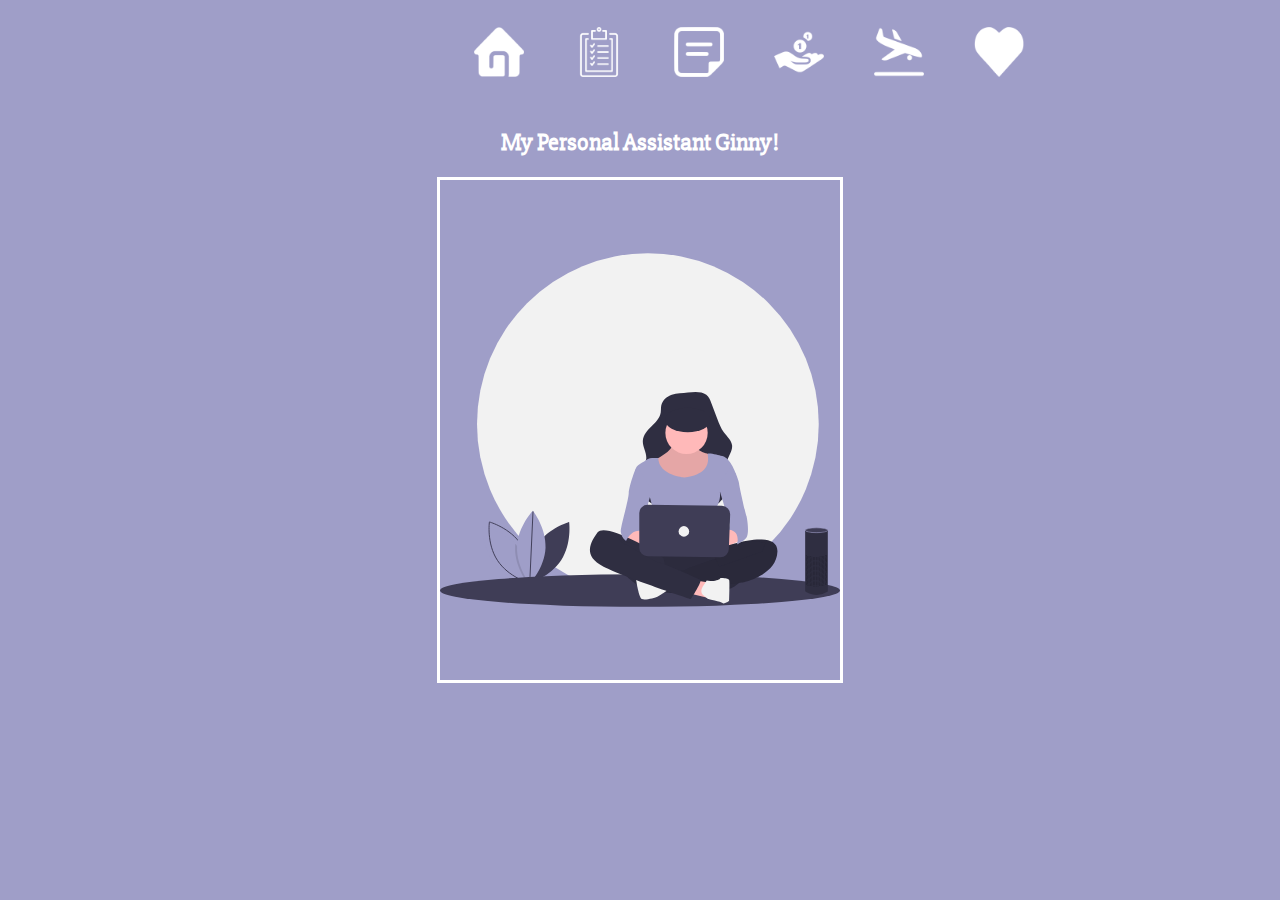
==== index.html @ f1ce9ccb "added budget manager" ====
<!DOCTYPE html>
<html style="background-color:#9f9ec8; font-family: 'Slabo 27px', serif;">
  <head>
    <meta charset="utf-8">
    <meta name="viewport" content="width=device-width">
    <title>repl.it</title>
    <!-- css files -->
    <link href="css/style.css" rel="stylesheet" type="text/css" />
    <link href="css/tab.css" rel="stylesheet" type="text/css" />
     <link href="https://fonts.googleapis.com/css2?family=Slabo+27px&display=swap" rel="stylesheet"> 

  </head>

  <!-- Home Page -->
  <body>

    <!--nav tab -->
    <div class="buttons-container">
      
      <ul class="buttons" align="center">

        <li> 
          <a id="home" name="home" href="index.html" title="Jot down!">
            <img src="static/icons/home.png" alt="">
          </a>
        </li>

        <li>
          <a id="Task Manager" name="Task Manager" href="task.html"  title="Task Manager">
            <img src="static/icons/todo.png" alt="">
          </a>
        </li>
        
        <li> 
          <a id="note" name="note" href="note.html"  title="Jot down!">
            <img src="static/icons/notes.png" alt="">
          </a>
        </li>

        <li>
          <a id="budget" name="budget" href="budget.html" title="budget">
            <img src="static/icons/budget.png" alt="">
          </a>
        </li>
                             
        <li>
          <a id="flight_search" name="flight_search" href="flight.html" title="Flight Search">
            <img src="static/icons/flight.png" alt="">
          </a>
        </li>

        <li>
          <a id="Relax" name="Relax" href="relax.html"  title="Relax">
            <img src="static/icons/heart.png" alt="">
          </a>
        </li>

      </ul>

    </div>
<!-- end of nav tab -->

<!-- main -->
    <h2 style="text-align:center; color: white"> My Personal Assistant Ginny!</h2>
    
    <div align="center" >
      <img style="width:400px; height:500px; border:solid white"  src="static/main logo.svg"/>
    </div>

<!-- javascript files -->
    <script src="js/script.js"></script>

  </body>
</html>
---- css/tab.css ----
.buttons-container {
  height:100px;
  background-size: 100%; 
  margin-left:400px;
  font-family: 'DM Mono', monospace;
}

.buttons img {
  height: 50px;
  width: 50px;
  padding: 4px 4px;
  position: relative;
  /*top: 5px;*/
  font-family: 'DM Mono', monospace;
}
.buttons {
  margin: 0;
  list-style: none;
  padding-top: 15px;
  font-family: 'DM Mono', monospace;
}

.buttons a {
  font: 15px DM Mono, monospace, 
  color: Black;
  text-decoration: none;
  display: block;
  line-height: 40px;
  font-family: 'DM Mono', monospace;
}

.buttons>li {
  position: relative;
  left: 0.5px;
  float: left;
  width: 100px;
  font-family: 'DM Mono', monospace;
}

.buttons>li:hover {
  border-radius: 20%;
  background-color: #d9d9d9;
  transition: background-color 0.2s;
  font-family: 'DM Mono', monospace;
}

.buttons li:hover>ul {
  display: inline;
  height: auto;
  opacity: 1;
  font-family: 'DM Mono', monospace;
}
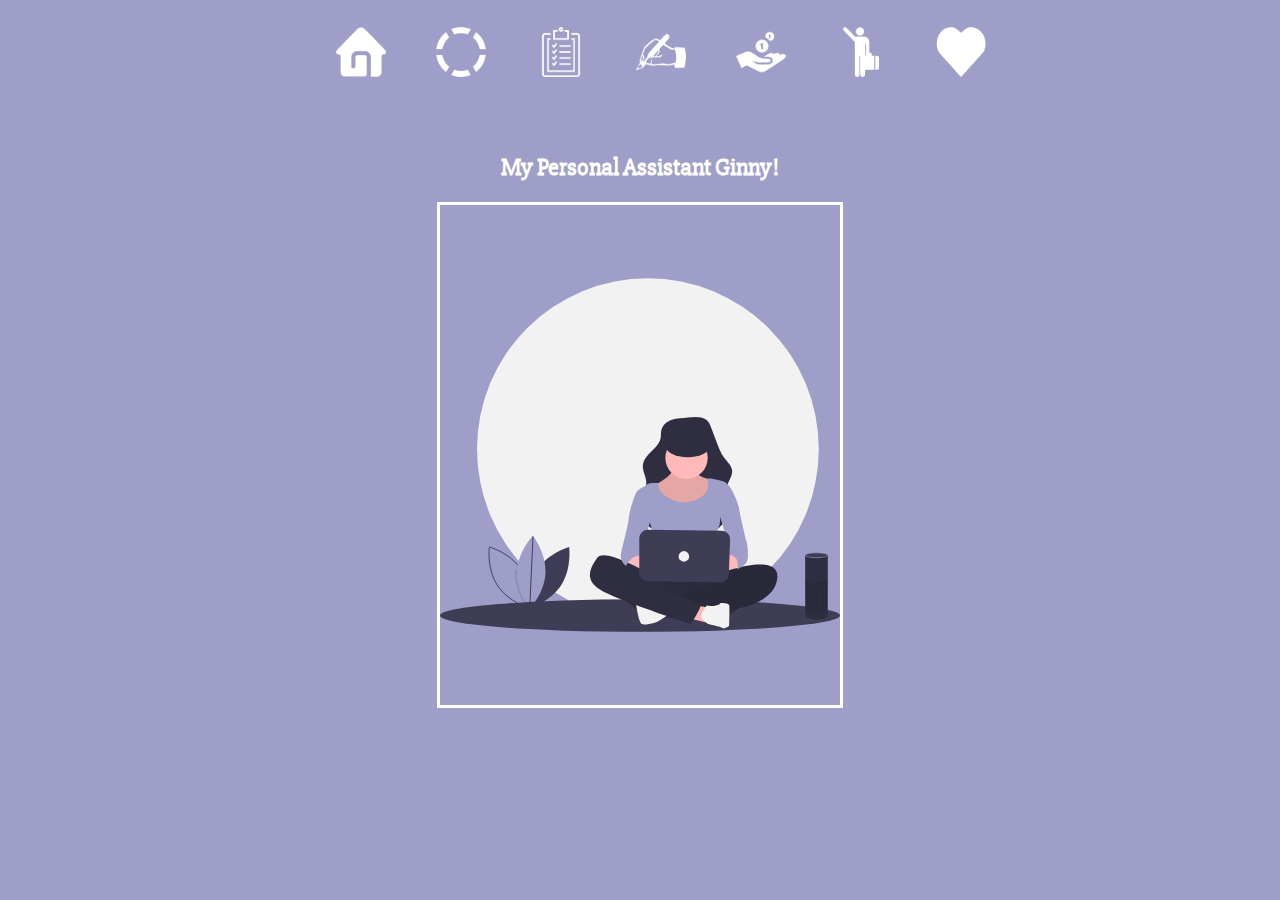
==== commit a7720bc7: "added trains search feature" ====
--- a/index.html
+++ b/index.html
@@ -1,13 +1,17 @@
 <!DOCTYPE html>
-<html style="background-color:#9f9ec8; font-family: 'Slabo 27px', serif;">
+<html style="background-color:#9f9ec8; font-family: 'Slabo 27px', serif; text-align: cener">
   <head>
     <meta charset="utf-8">
-    <meta name="viewport" content="width=device-width">
-    <title>repl.it</title>
+    <!-- for mobile view -->
+    <meta name="viewport" content="width=device-width, initial-scale=1.0">
+    
+    <title>My Assistant App</title>
+
     <!-- css files -->
     <link href="css/style.css" rel="stylesheet" type="text/css" />
     <link href="css/tab.css" rel="stylesheet" type="text/css" />
-     <link href="https://fonts.googleapis.com/css2?family=Slabo+27px&display=swap" rel="stylesheet"> 
+    <!-- fonts -->
+    <link href="https://fonts.googleapis.com/css2?family=Slabo+27px&display=swap" rel="stylesheet"> 
 
   </head>
 
@@ -15,13 +19,19 @@
   <body>
 
     <!--nav tab -->
-    <div class="buttons-container">
+    <div class="buttons-container" style="text-align:center;">
       
-      <ul class="buttons" align="center">
+      <ul class="buttons" style="display:inline-block;">
 
         <li> 
           <a id="home" name="home" href="index.html" title="Jot down!">
             <img src="static/icons/home.png" alt="">
+          </a>
+        </li>
+
+        <li> 
+          <a id="Dashboard" name="Dashboard" href="index.html" title="Onestop Dashboard!">
+            <img src="static/icons/dash.png" alt="">
           </a>
         </li>
 
@@ -33,7 +43,7 @@
         
         <li> 
           <a id="note" name="note" href="note.html"  title="Jot down!">
-            <img src="static/icons/notes.png" alt="">
+            <img src="static/icons/note.png" alt="">
           </a>
         </li>
 
@@ -44,9 +54,13 @@
         </li>
                              
         <li>
-          <a id="flight_search" name="flight_search" href="flight.html" title="Flight Search">
-            <img src="static/icons/flight.png" alt="">
+          <a id="travel" name="travel" href="#" title="travel">
+            <img src="static/icons/travel.png" alt="">
           </a>
+          <ul class="dropdown-content">          
+              <li><a href="flight.html">Flights</a></li>
+              <li><a href="trains.html">Trains</a></li>
+            </ul>
         </li>
 
         <li>
@@ -54,16 +68,14 @@
             <img src="static/icons/heart.png" alt="">
           </a>
         </li>
-
       </ul>
-
     </div>
 <!-- end of nav tab -->
 
 <!-- main -->
-    <h2 style="text-align:center; color: white"> My Personal Assistant Ginny!</h2>
+    <div align="center" >
+       <h2 style="text-align:center; color: white"> My Personal Assistant Ginny!</h2>
     
-    <div align="center" >
       <img style="width:400px; height:500px; border:solid white"  src="static/main logo.svg"/>
     </div>
 
--- a/css/tab.css
+++ b/css/tab.css
@@ -1,8 +1,9 @@
 .buttons-container {
   height:100px;
-  background-size: 100%; 
-  margin-left:400px;
-  font-family: 'DM Mono', monospace;
+  margin: auto auto;
+  padding-bottom: 25px;
+  position: relative;
+  
 }
 
 .buttons img {
@@ -11,22 +12,22 @@
   padding: 4px 4px;
   position: relative;
   /*top: 5px;*/
-  font-family: 'DM Mono', monospace;
+  text-align: center;
+  
 }
 .buttons {
   margin: 0;
   list-style: none;
   padding-top: 15px;
-  font-family: 'DM Mono', monospace;
+  text-align: center;
 }
 
-.buttons a {
-  font: 15px DM Mono, monospace, 
+.buttons a { 
   color: Black;
   text-decoration: none;
   display: block;
   line-height: 40px;
-  font-family: 'DM Mono', monospace;
+  text-align: center;
 }
 
 .buttons>li {
@@ -34,14 +35,14 @@
   left: 0.5px;
   float: left;
   width: 100px;
-  font-family: 'DM Mono', monospace;
+  text-align: center;
 }
 
 .buttons>li:hover {
   border-radius: 20%;
   background-color: #d9d9d9;
   transition: background-color 0.2s;
-  font-family: 'DM Mono', monospace;
+  text-align: center;
 }
 
 .buttons li:hover>ul {
@@ -49,4 +50,57 @@
   height: auto;
   opacity: 1;
   font-family: 'DM Mono', monospace;
+  text-align: center;
 }
+.dropdown-content {
+
+  display: none;
+  position: absolute;
+  top: 50px;
+  left: 0;
+  width: 160px;
+  list-style: none;
+  padding: 0;
+  margin: 0;
+  font-size: 12px;
+}
+
+.dropdown-content>li {
+  position: relative;
+  height: 40px;
+  background-color: white;
+  transition: background-color 0.2s;
+}
+
+.dropdown-content>li:hover {
+  background-color: #d9d9d9;
+  transition: background-color 0.2s;
+}
+
+.second-dropdown-content {
+  position: absolute;
+  top: 0;
+  right: -120px;
+  width: 120px;
+  list-style: none;
+  padding: 0;
+  margin: 0;
+  height: 0;
+  opacity: 0;
+  overflow: hidden;
+  transition: opacity linear 0.15s;
+}
+
+.second-dropdown-content>li {
+  height: 40px;
+  background-color: white;
+}
+
+.second-dropdown-content>li:hover {
+  background-color: #d9d9d9;
+  transition: background-color 0.2s;
+}
+
+.show {
+  display: block;
+}
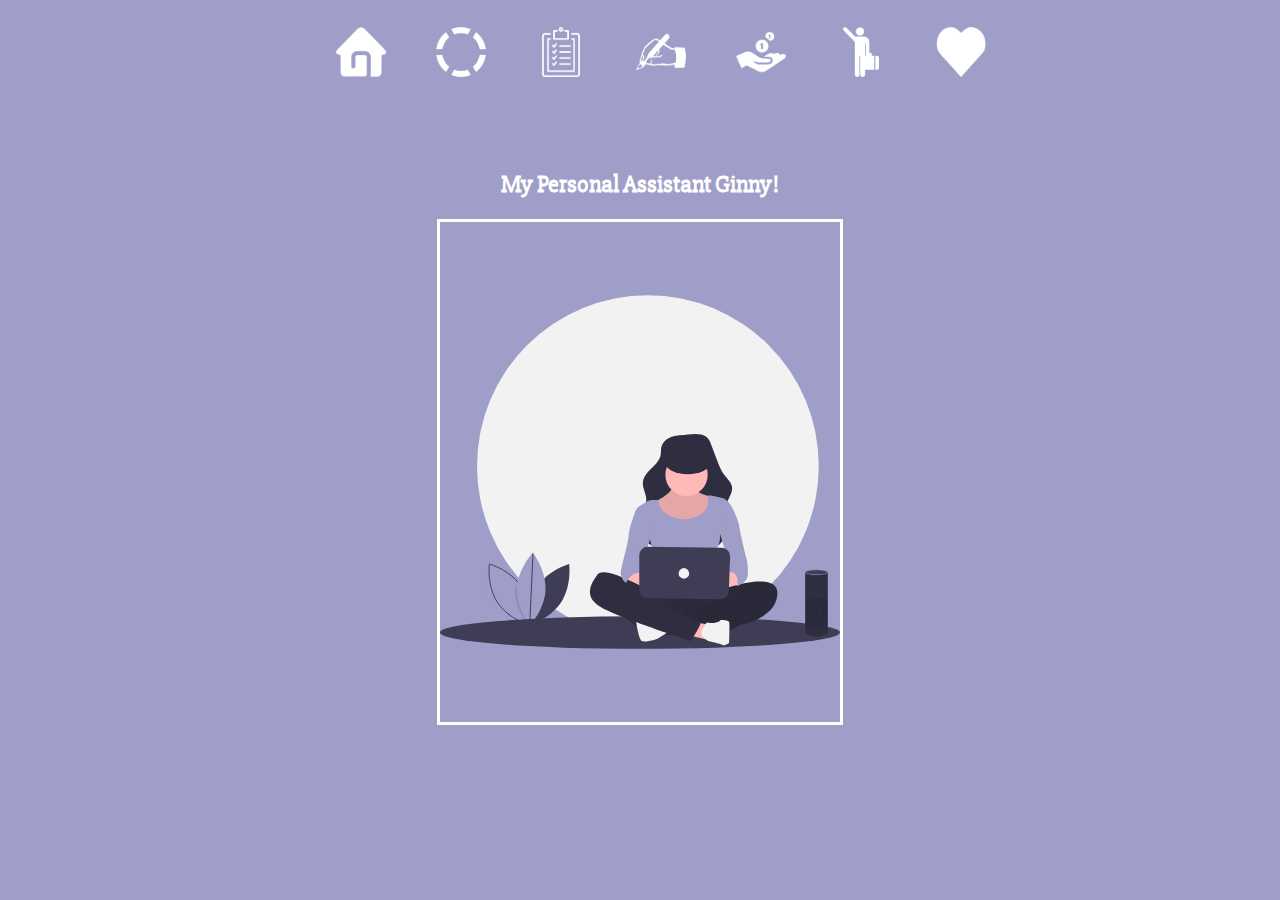
==== commit 4f434cff: "changed the task.html page" ====
--- a/index.html
+++ b/index.html
@@ -2,57 +2,45 @@
 <html style="background-color:#9f9ec8; font-family: 'Slabo 27px', serif; text-align: cener">
   <head>
     <meta charset="utf-8">
-    <!-- for mobile view -->
     <meta name="viewport" content="width=device-width, initial-scale=1.0">
-    
     <title>My Assistant App</title>
-
     <!-- css files -->
     <link href="css/style.css" rel="stylesheet" type="text/css" />
     <link href="css/tab.css" rel="stylesheet" type="text/css" />
     <!-- fonts -->
     <link href="https://fonts.googleapis.com/css2?family=Slabo+27px&display=swap" rel="stylesheet"> 
-
   </head>
 
   <!-- Home Page -->
   <body>
-
     <!--nav tab -->
     <div class="buttons-container" style="text-align:center;">
-      
       <ul class="buttons" style="display:inline-block;">
-
         <li> 
           <a id="home" name="home" href="index.html" title="Jot down!">
             <img src="static/icons/home.png" alt="">
           </a>
         </li>
-
         <li> 
           <a id="Dashboard" name="Dashboard" href="index.html" title="Onestop Dashboard!">
             <img src="static/icons/dash.png" alt="">
           </a>
         </li>
-
         <li>
           <a id="Task Manager" name="Task Manager" href="task.html"  title="Task Manager">
             <img src="static/icons/todo.png" alt="">
           </a>
         </li>
-        
         <li> 
           <a id="note" name="note" href="note.html"  title="Jot down!">
             <img src="static/icons/note.png" alt="">
           </a>
         </li>
-
         <li>
           <a id="budget" name="budget" href="budget.html" title="budget">
             <img src="static/icons/budget.png" alt="">
           </a>
-        </li>
-                             
+        </li>                            
         <li>
           <a id="travel" name="travel" href="#" title="travel">
             <img src="static/icons/travel.png" alt="">
@@ -62,7 +50,6 @@
               <li><a href="trains.html">Trains</a></li>
             </ul>
         </li>
-
         <li>
           <a id="Relax" name="Relax" href="relax.html"  title="Relax">
             <img src="static/icons/heart.png" alt="">
@@ -81,6 +68,7 @@
 
 <!-- javascript files -->
     <script src="js/script.js"></script>
-
+    <script src='https://cdnjs.cloudflare.com/ajax/libs/jquery/3.3.1/jquery.min.js'>
+    </script>
   </body>
 </html>--- a/css/tab.css
+++ b/css/tab.css
@@ -1,7 +1,7 @@
 .buttons-container {
   height:100px;
   margin: auto auto;
-  padding-bottom: 25px;
+  padding-bottom: 42px;
   position: relative;
   
 }
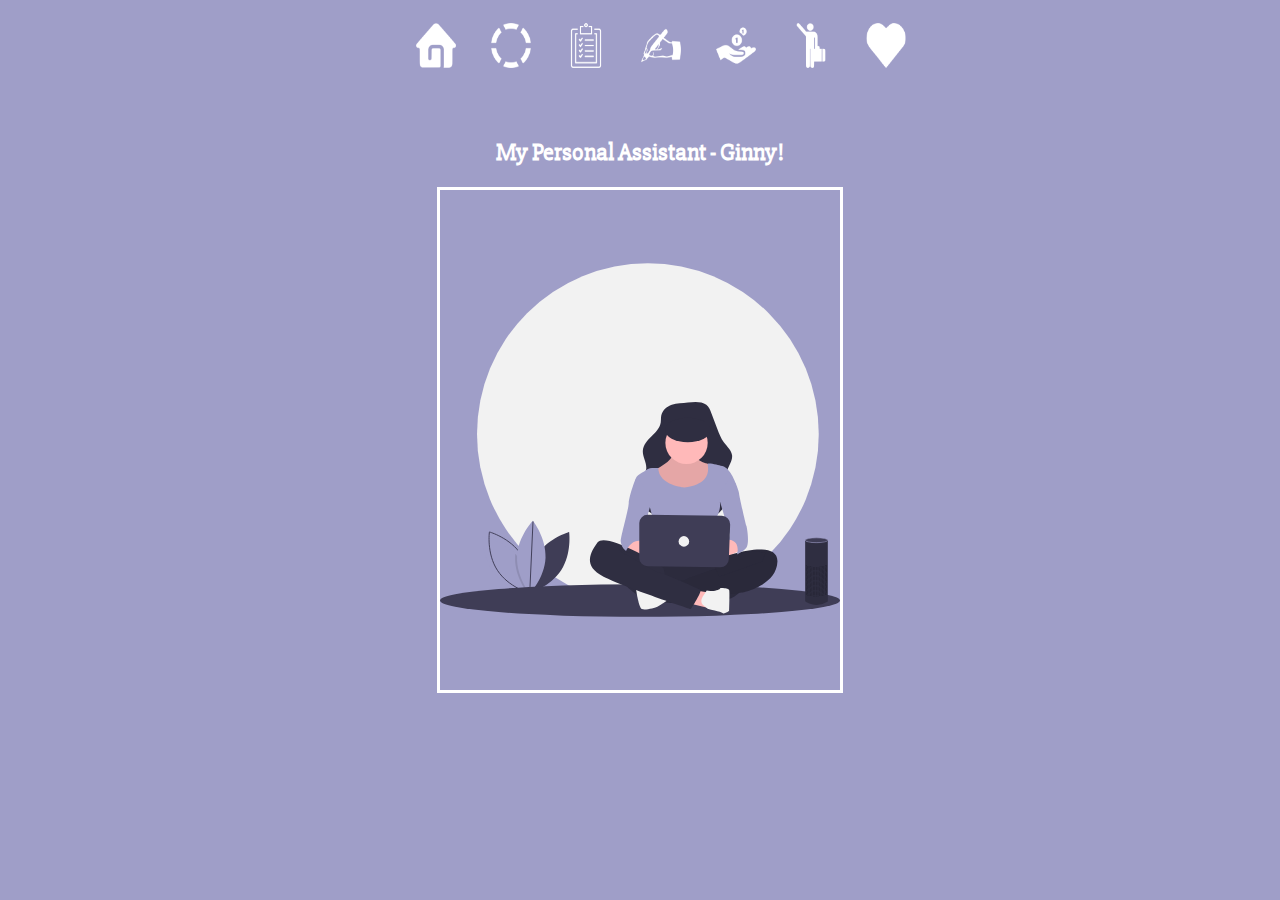
==== commit b4bd3b18: "minor updates" ====
--- a/index.html
+++ b/index.html
@@ -1,24 +1,26 @@
 <!DOCTYPE html>
 <html style="background-color:#9f9ec8; font-family: 'Slabo 27px', serif; text-align: cener">
-  <head>
-    <meta charset="utf-8">
-    <meta name="viewport" content="width=device-width, initial-scale=1.0">
-    <title>My Assistant App</title>
-    <!-- css files -->
-    <link href="css/style.css" rel="stylesheet" type="text/css" />
-    <link href="css/tab.css" rel="stylesheet" type="text/css" />
-    <!-- fonts -->
-    <link href="https://fonts.googleapis.com/css2?family=Slabo+27px&display=swap" rel="stylesheet"> 
-  </head>
 
-  <!-- Home Page -->
-  <body>
-    <!--nav tab -->
-    <div class="buttons-container" style="text-align:center;">
-      <ul class="buttons" style="display:inline-block;">
-        <li> 
-          <a id="home" name="home" href="index.html" title="Jot down!">
-            <img src="static/icons/home.png" alt="">
+<head>
+	<meta charset="utf-8">
+	<meta name="viewport" content="width=device-width, initial-scale=1.0">
+	<title>My Assistant App</title>
+	<!-- css files -->
+	<link href="css/style.css" rel="stylesheet" type="text/css" />
+	<link href="css/tab.css" rel="stylesheet" type="text/css" />
+	<!-- fonts -->
+	<link href="https://fonts.googleapis.com/css2?family=Slabo+27px&display=swap" rel="stylesheet">
+</head>
+
+<!-- Home Page -->
+
+<body>
+	<!--nav tab -->
+	<div class="buttons-container" style="text-align:center;">
+		<ul class="buttons" style="display:inline-block;">
+			<li>
+				<a id="home" name="home" href="index.html" title="Jot down!">
+					<img src="static/icons/home.png" alt="">
           </a>
         </li>
         <li> 
@@ -61,7 +63,7 @@
 
 <!-- main -->
     <div align="center" >
-       <h2 style="text-align:center; color: white"> My Personal Assistant Ginny!</h2>
+       <h2 style="text-align:center; color: white"> My Personal Assistant - Ginny!</h2>
     
       <img style="width:400px; height:500px; border:solid white"  src="static/main logo.svg"/>
     </div>
--- a/css/tab.css
+++ b/css/tab.css
@@ -1,16 +1,16 @@
 .buttons-container {
-  height:100px;
-  margin: auto auto;
-  padding-bottom: 42px;
-  position: relative;
+  height:80px;
+ 
+  padding-bottom: 30px;
+  /* position: relative; */
   
 }
 
 .buttons img {
-  height: 50px;
-  width: 50px;
-  padding: 4px 4px;
-  position: relative;
+  height: 45px;
+  width: 40px;
+  /* padding: 4px 4px; */
+  /* position: relative; */
   /*top: 5px;*/
   text-align: center;
   
@@ -34,12 +34,12 @@
   position: relative;
   left: 0.5px;
   float: left;
-  width: 100px;
+  width: 75px;
   text-align: center;
 }
 
 .buttons>li:hover {
-  border-radius: 20%;
+  /* border-radius: 20%; */
   background-color: #d9d9d9;
   transition: background-color 0.2s;
   text-align: center;
@@ -92,7 +92,7 @@
 }
 
 .second-dropdown-content>li {
-  height: 40px;
+  height: 30px;
   background-color: white;
 }
 
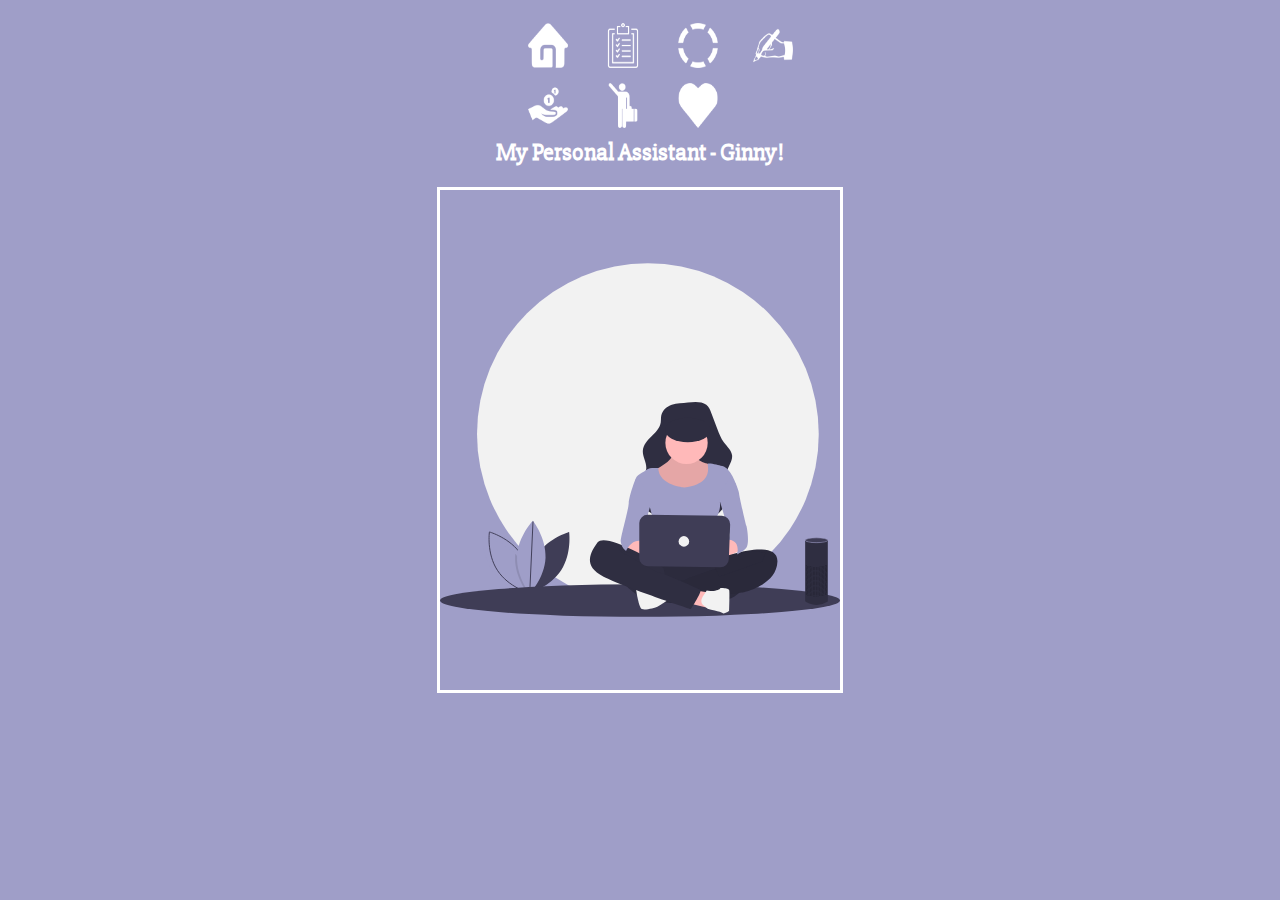
==== commit 8932f95d: "nothing much" ====
--- a/index.html
+++ b/index.html
@@ -23,17 +23,18 @@
 					<img src="static/icons/home.png" alt="">
           </a>
         </li>
-        <li> 
-          <a id="Dashboard" name="Dashboard" href="index.html" title="Onestop Dashboard!">
-            <img src="static/icons/dash.png" alt="">
-          </a>
-        </li>
+        
         <li>
           <a id="Task Manager" name="Task Manager" href="task.html"  title="Task Manager">
             <img src="static/icons/todo.png" alt="">
           </a>
         </li>
         <li> 
+          <li> 
+          <a id="Dashboard" name="Dashboard" href="https://assistant-dashboard.herokuapp.com/" title="Onestop Dashboard!">
+            <img src="static/icons/dash.png" alt="">
+          </a>
+        </li>
           <a id="note" name="note" href="note.html"  title="Jot down!">
             <img src="static/icons/note.png" alt="">
           </a>
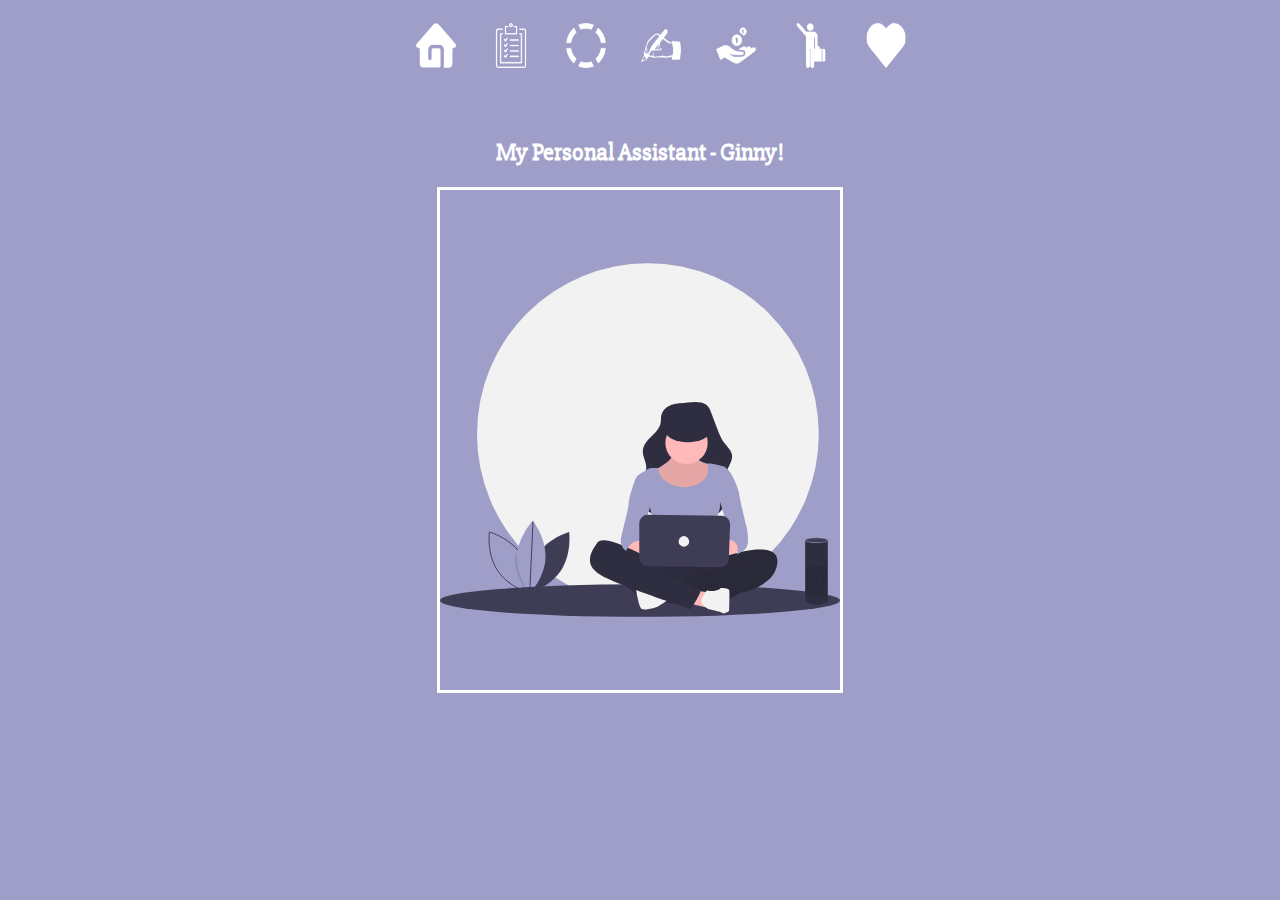
==== commit 05f0298f: "minor" ====
--- a/index.html
+++ b/index.html
@@ -23,18 +23,17 @@
 					<img src="static/icons/home.png" alt="">
           </a>
         </li>
-        
         <li>
           <a id="Task Manager" name="Task Manager" href="task.html"  title="Task Manager">
             <img src="static/icons/todo.png" alt="">
           </a>
         </li>
         <li> 
-          <li> 
           <a id="Dashboard" name="Dashboard" href="https://assistant-dashboard.herokuapp.com/" title="Onestop Dashboard!">
             <img src="static/icons/dash.png" alt="">
           </a>
         </li>
+        <li> 
           <a id="note" name="note" href="note.html"  title="Jot down!">
             <img src="static/icons/note.png" alt="">
           </a>
